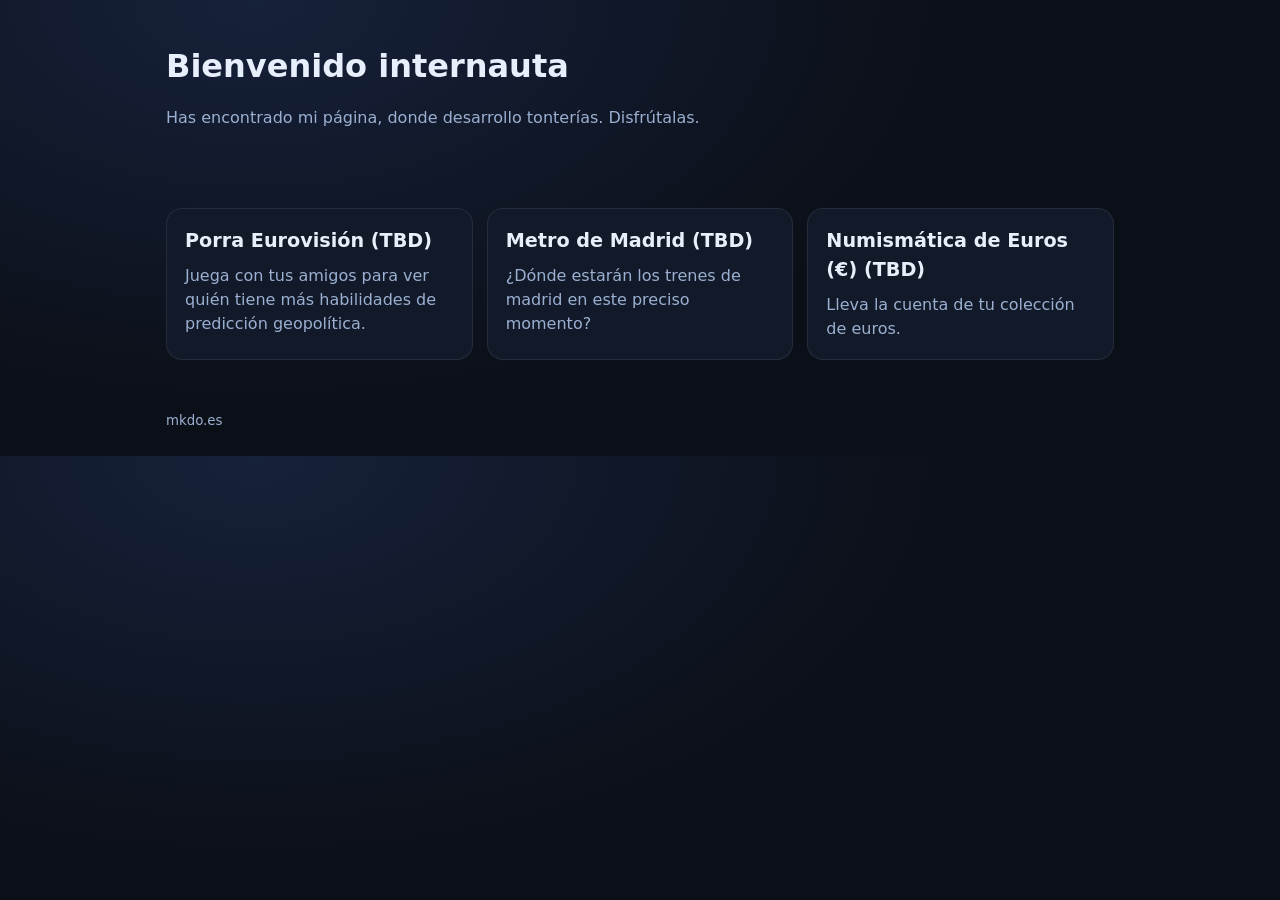
==== my-web/index.html @ 546d9aac "created base files" ====
<!doctype html>
<html lang="es">

<head>
    <meta charset="utf-8" />
    <meta name="viewport" content="width=device-width, initial-scale=1" />
    <title>dominio.es</title>
    <meta name="description" content="Portal de proyectos en dominio.es" />
    <link rel="stylesheet" href="styles.css" />
</head>

<body>
    <header class="wrap">
        <h1>Bienvenido internauta</h1>
        <p class="muted">
            Has encontrado mi página, donde desarrollo tonterías. Disfrútalas.
        </p>
    </header>

    <main class="wrap grid">
        <a class="card" href="/proyecto1/">
            <h2>Porra Eurovisión (TBD)</h2>
            <p>Juega con tus amigos para ver quién tiene más habilidades de predicción geopolítica.</p>
        </a>

        <a class="card" href="/proyecto2/">
            <h2>Metro de Madrid (TBD)</h2>
            <p>¿Dónde estarán los trenes de madrid en este preciso momento?</p>
        </a>

        <a class="card" href="/proyecto3/">
            <h2>Numismática de Euros (€) (TBD)</h2>
            <p>Lleva la cuenta de tu colección de euros.</p>
        </a>
    </main>

    <footer class="wrap muted">
        <small><span id="year"></span> mkdo.es</small>
    </footer>

    <script src="app.js" defer></script>
</body>

</html>
---- my-web/styles.css ----
/* Styles for the website */

/* Color palette inspired by https://uiverse.io/ranjithprabhakar/dark-blue-gradient-background-3 */
:root {
    --bg: #0b0f17;
    --fg: #e7eefc;
    --muted: #9bb0d1;
    --card: #121a2a;
    --border: rgba(255, 255, 255, .08);
    --radius: 16px;
    --max: 980px;
    --pad: 18px;
    --font: ui-sans-serif, system-ui, -apple-system, Segoe UI, Roboto, Arial;
}

/* Global styles */
* {
    box-sizing: border-box
}

/* Body and layout */
body {
    margin: 0;
    font-family: var(--font);
    background: radial-gradient(1200px 700px at 20% 0%, #16213a 0%, var(--bg) 60%);
    color: var(--fg);
    line-height: 1.5;
}

/* Wrapper */
.wrap {
    max-width: var(--max);
    margin: 0 auto;
    padding: 24px 16px
}

/* Header styles */
h1 {
    margin: 18px 0 8px;
    font-size: 2rem
}

/* Muted text */
.muted {
    color: var(--muted)
}

/* Grid layout for cards */
.grid {
    display: grid;
    grid-template-columns: repeat(auto-fit, minmax(240px, 1fr));
    gap: 14px;
    margin-top: 14px;
}

/* Card styles */
.card {
    display: block;
    padding: var(--pad);
    background: color-mix(in oklab, var(--card), transparent 0%);
    border: 1px solid var(--border);
    border-radius: var(--radius);
    text-decoration: none;
    color: inherit;
    transition: transform .12s ease, border-color .12s ease;
}

/* Card hover effect */
.card:hover {
    transform: translateY(-2px);
    border-color: rgba(255, 255, 255, .18);
}

/* Card content */
.card h2 {
    margin: 0 0 8px;
    font-size: 1.2rem
}

/* Card paragraph */
.card p {
    margin: 0;
    color: var(--muted)
}
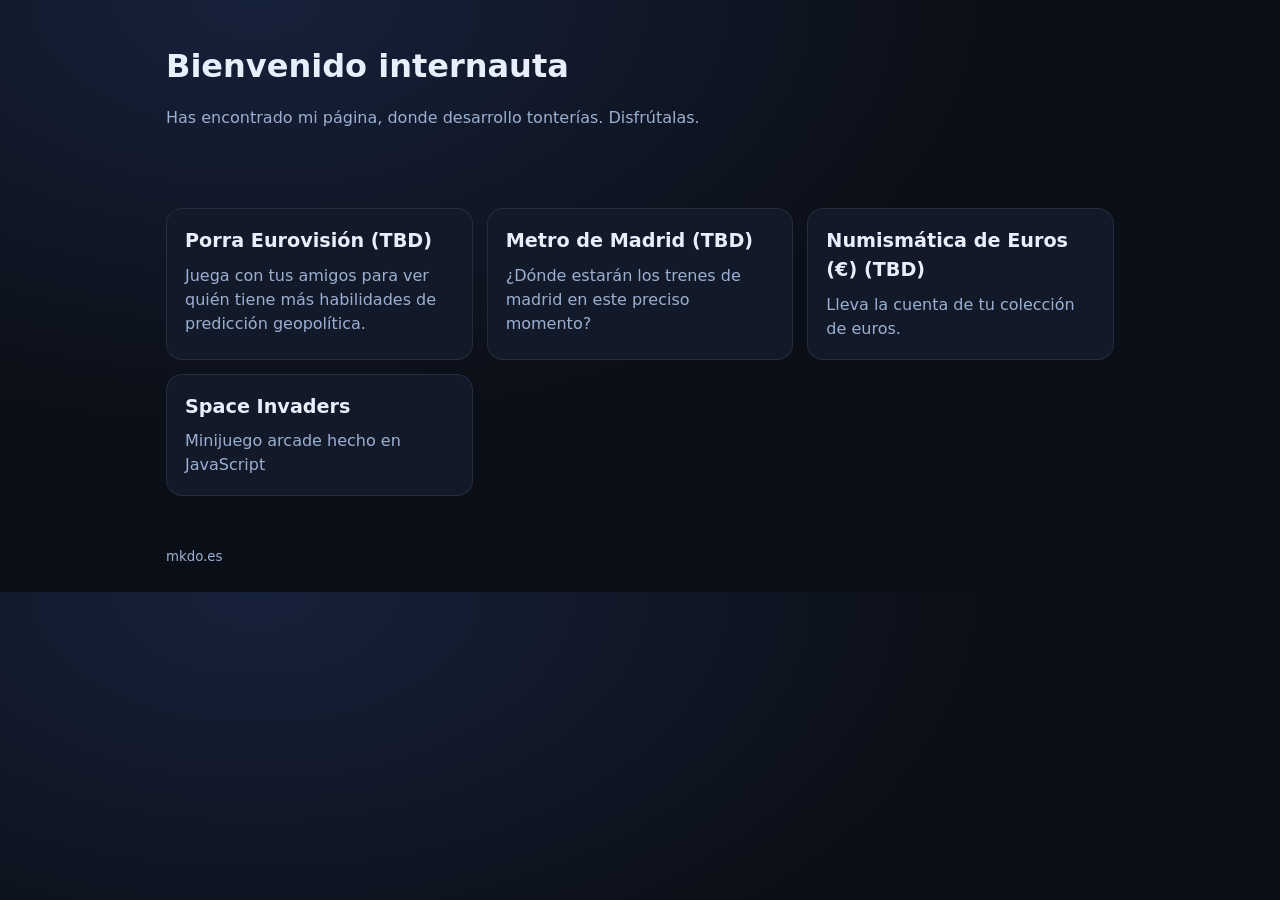
==== commit e61b9941: "Added new panel to the main page" ====
--- a/my-web/index.html
+++ b/my-web/index.html
@@ -32,6 +32,11 @@
             <h2>Numismática de Euros (€) (TBD)</h2>
             <p>Lleva la cuenta de tu colección de euros.</p>
         </a>
+
+        <a class="card" href="/space-invaders/">
+            <h2>Space Invaders</h2>
+            <p>Minijuego arcade hecho en JavaScript</p>
+        </a>
     </main>
 
     <footer class="wrap muted">
